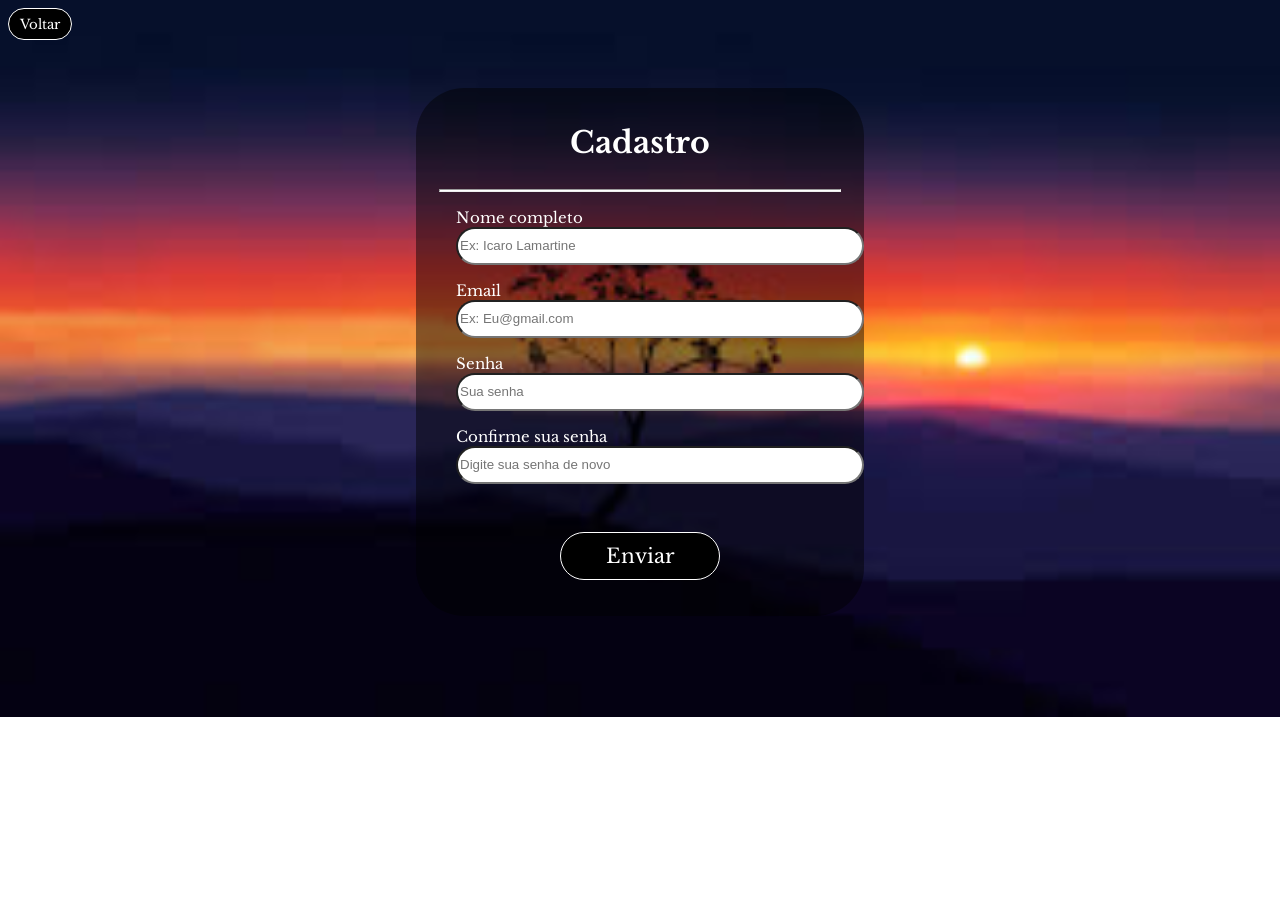
==== cadastro.html @ 9bbe4f5e "pagina de cadastro" ====
<!DOCTYPE html>
<html lang="pt-br">
<head>
    <meta charset="UTF-8">
    <meta name="viewport" content="width=device-width, initial-scale=1.0">
    <title>Cadastro do usuario</title>
    <link rel="stylesheet" href="cadastro.css">
</head>
<body>
    <header>
        <a href="index.html"><button>Voltar</button></a>
    </header>
    <main>
        <div class="blocoCadastro">
            <div class="conteudo">
                <div class="titulo">
                    <h1>Cadastro</h1>
                </div>
                <hr>
                <div class="input">
                    <label for="nome">Nome completo</label>
                    <input type="text" id="nome" placeholder="Ex: Icaro Lamartine">
                </div>
                <div class="input">
                    <label for="email">Email</label>
                    <input type="email" id="email" placeholder="Ex: Eu@gmail.com">
                </div>
                <div class="input">
                    <label for="senha">Senha</label>
                    <input type="passaword" id="senha" placeholder="Sua senha">
                </div>
                <div class="input">
                    <label for="senha">Confirme sua senha</label>
                    <input type="passaword" id="senha" placeholder="Digite sua senha de novo">
                </div>
                <div class="botao">
                    <a href="#"><button>Enviar</button></a>
                </div>
            </div>
        </div>
    </main>
</body>
</html>
---- cadastro.css ----
@import url('https://fonts.googleapis.com/css2?family=Inter:ital,opsz,wght@0,14..32,100..900;1,14..32,100..900&family=Libre+Baskerville:ital,wght@0,400..700;1,400..700&family=Roboto+Slab:wght@100..900&display=swap');

body{
    background-image: url([data-uri]);
    background-repeat: no-repeat;
    background-size: cover;
    font-family: 'libre baskerville', libre;
    font-size: 15px;
}

main, .titulo, .botao, .blocoCadastro{
    display: flex;
    justify-content: center;
}

main{
    margin-top: 3rem;
}

.titulo{
    margin-top: 1rem;
}

.blocoCadastro{
    background-color:rgba(0, 0, 0, 0.455); 
    width: 28rem;
    height: 33rem;
    border-radius: 3rem;
    color: white;
}

button{
    width: 4rem;
    height: 2rem;
    border-radius: 2rem;
    border: 1px solid white;
    background-color: black;
    color: white;
    font-family: 'libre baskerville', libre;
}

button:hover{
    background-color: orange;
    border: 1px solid black;
    color: black;
    cursor: pointer;
}

label{
    display: block;
}

.input{
    margin-top: 1rem;
    margin-left: 2.5rem;
}

input{
    width: 25rem;
    height: 2rem;
    border-radius: 2rem;
}

input:hover{
    background-color: antiquewhite;
}

hr{
    background-color: white;
    width: 25rem;
    height: 1px;
}

.botao button{
    height: 3rem;
    width: 10rem;
    border-radius: 12rem;
    border: 1px solid white;
    margin-top: 3rem;
    font-family: 'libre baskerville', libre;
    font-size: 20px;
}

.botao button:hover{
    border: 1px solid black;
    background-color: orange;
    color: black;
    cursor: pointer;
}
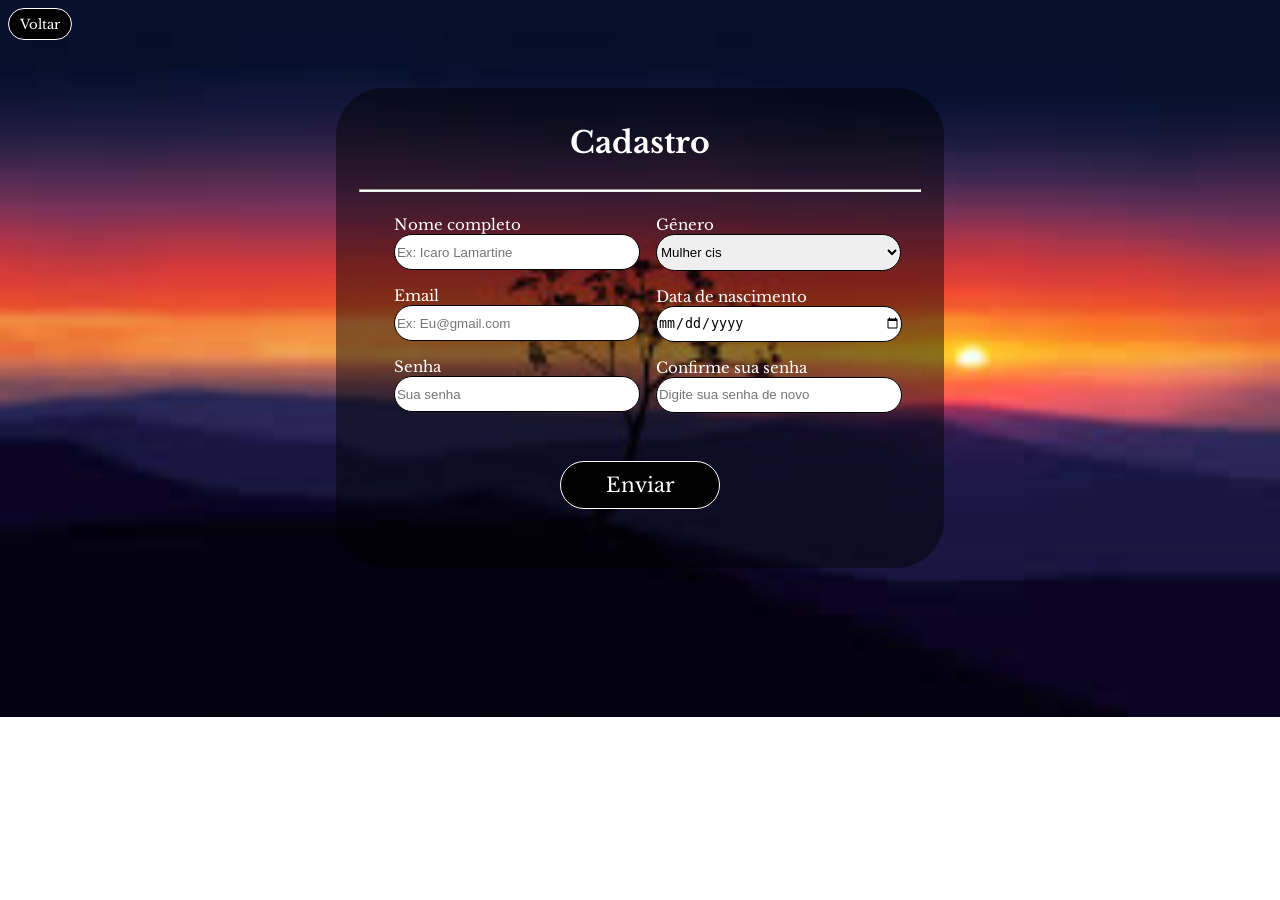
==== commit 6ebe86e9: "Adicionando novos inputs no cadastro" ====
--- a/cadastro.html
+++ b/cadastro.html
@@ -17,21 +17,42 @@
                     <h1>Cadastro</h1>
                 </div>
                 <hr>
-                <div class="input">
-                    <label for="nome">Nome completo</label>
-                    <input type="text" id="nome" placeholder="Ex: Icaro Lamartine">
-                </div>
-                <div class="input">
-                    <label for="email">Email</label>
-                    <input type="email" id="email" placeholder="Ex: Eu@gmail.com">
-                </div>
-                <div class="input">
-                    <label for="senha">Senha</label>
-                    <input type="passaword" id="senha" placeholder="Sua senha">
-                </div>
-                <div class="input">
-                    <label for="senha">Confirme sua senha</label>
-                    <input type="passaword" id="senha" placeholder="Digite sua senha de novo">
+                <div class="conjunto">
+                    <div class="primeiro">
+                        <div class="input">
+                            <label for="nome">Nome completo</label>
+                            <input type="text" id="nome" placeholder="Ex: Icaro Lamartine">
+                        </div>
+                        <div class="input">
+                            <label for="email">Email</label>
+                            <input type="email" id="email" placeholder="Ex: Eu@gmail.com">
+                        </div>
+                        <div class="input">
+                            <label for="senha">Senha</label>
+                            <input type="passaword" id="senha" placeholder="Sua senha">
+                        </div>
+                    </div>
+                    <div class="segundo">
+                        <div class="input">
+                            <label for="genero">Gênero</label>
+                            <select>
+                                <option value="">Mulher cis</option>
+                                <option value="">Homem cis</option>
+                                <option value="">Mulher trans</option>
+                                <option value="">Homem trans</option>
+                                <option value="">Não binario</option>
+                                <option value="">Outro</option>
+                            </select>
+                        </div>
+                        <div class="input">
+                            <label for="data">Data de nascimento</label>
+                            <input type="date" id="data">
+                        </div>
+                        <div class="input">
+                            <label for="senha">Confirme sua senha</label>
+                            <input type="passaword" id="senha" placeholder="Digite sua senha de novo">
+                        </div>
+                    </div>
                 </div>
                 <div class="botao">
                     <a href="#"><button>Enviar</button></a>
--- a/cadastro.css
+++ b/cadastro.css
@@ -8,7 +8,7 @@
     font-size: 15px;
 }
 
-main, .titulo, .botao, .blocoCadastro{
+main, .titulo, .botao, .blocoCadastro, .conjunto{
     display: flex;
     justify-content: center;
 }
@@ -23,8 +23,8 @@
 
 .blocoCadastro{
     background-color:rgba(0, 0, 0, 0.455); 
-    width: 28rem;
-    height: 33rem;
+    width: 38rem;
+    height: 30rem;
     border-radius: 3rem;
     color: white;
 }
@@ -52,22 +52,35 @@
 
 .input{
     margin-top: 1rem;
-    margin-left: 2.5rem;
+    margin-left: 1rem;
 }
 
 input{
-    width: 25rem;
+    width: 15rem;
     height: 2rem;
     border-radius: 2rem;
+    border: 1px solid black;
 }
 
-input:hover{
+select{
+    width: 15.3rem;
+    height: 2.3rem;
+    border-radius: 2rem;
+    border: 1px solid black;
+}
+
+#data{
+    width: 15.2rem;
+    height: 2.1rem;
+}
+
+input:hover, select:hover{
     background-color: antiquewhite;
 }
 
 hr{
     background-color: white;
-    width: 25rem;
+    width: 35rem;
     height: 1px;
 }
 
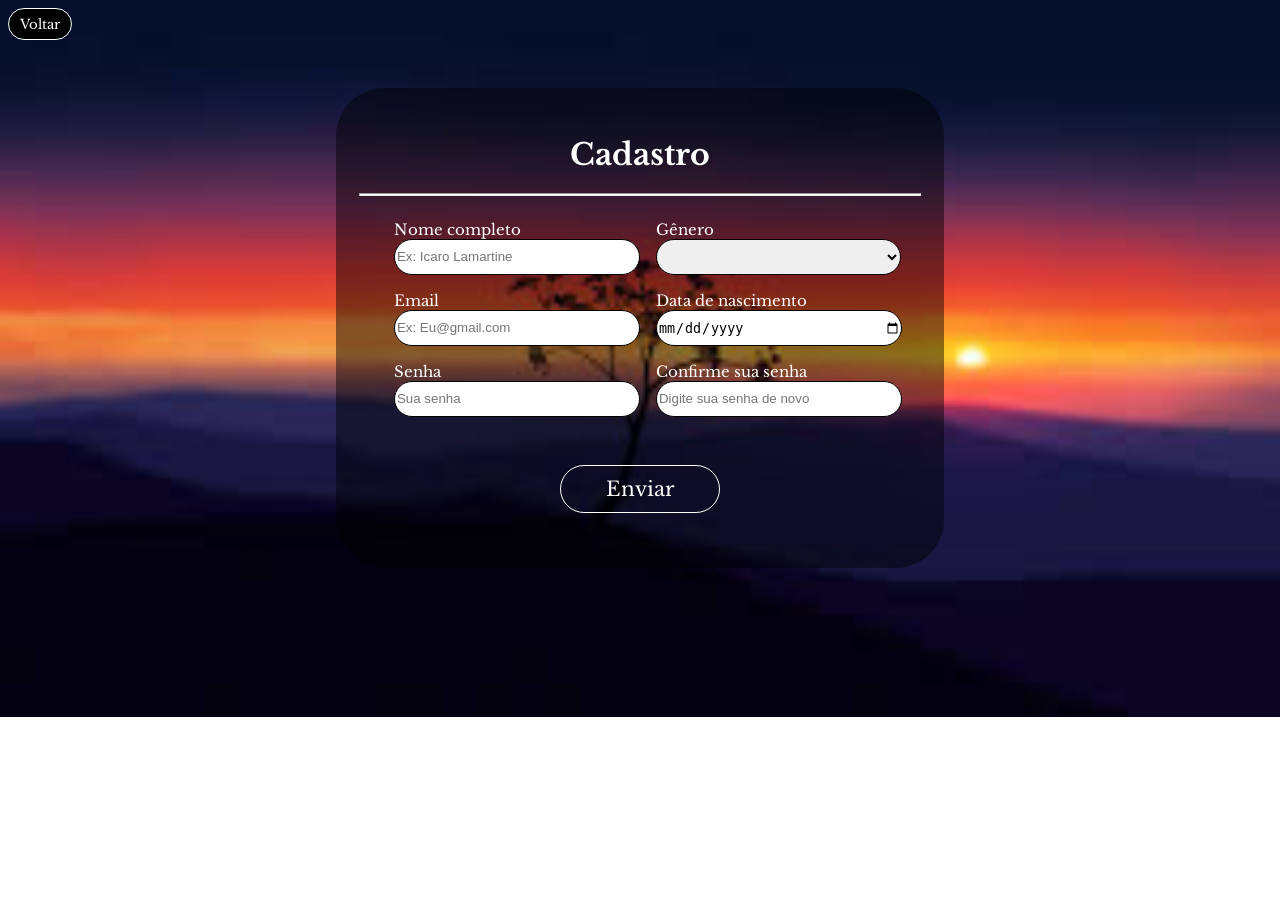
==== commit 8e247628: "funções js novas" ====
--- a/cadastro.html
+++ b/cadastro.html
@@ -4,61 +4,55 @@
     <meta charset="UTF-8">
     <meta name="viewport" content="width=device-width, initial-scale=1.0">
     <title>Cadastro do usuario</title>
+    <link rel="icon" href="img/sol.png" type="image/png">
     <link rel="stylesheet" href="cadastro.css">
 </head>
 <body>
     <header>
-        <a href="index.html"><button>Voltar</button></a>
+        <a href="index.html"><button type="button">Voltar</button></a>
     </header>
     <main>
-        <div class="blocoCadastro">
-            <div class="conteudo">
-                <div class="titulo">
-                    <h1>Cadastro</h1>
-                </div>
-                <hr>
-                <div class="conjunto">
-                    <div class="primeiro">
-                        <div class="input">
-                            <label for="nome">Nome completo</label>
-                            <input type="text" id="nome" placeholder="Ex: Icaro Lamartine">
-                        </div>
-                        <div class="input">
-                            <label for="email">Email</label>
-                            <input type="email" id="email" placeholder="Ex: Eu@gmail.com">
-                        </div>
-                        <div class="input">
-                            <label for="senha">Senha</label>
-                            <input type="passaword" id="senha" placeholder="Sua senha">
-                        </div>
+        <div id="container">
+            <h1>Cadastro</h1>
+            <hr>
+            <div id="aviso"></div>
+            <div class="conjunto">
+                <div class="primeiro">
+                    <div class="input">
+                        <label for="nome">Nome completo</label>
+                        <input type="text" id="nome" placeholder="Ex: Icaro Lamartine">
                     </div>
-                    <div class="segundo">
-                        <div class="input">
-                            <label for="genero">Gênero</label>
-                            <select>
-                                <option value="">Mulher cis</option>
-                                <option value="">Homem cis</option>
-                                <option value="">Mulher trans</option>
-                                <option value="">Homem trans</option>
-                                <option value="">Não binario</option>
-                                <option value="">Outro</option>
-                            </select>
-                        </div>
-                        <div class="input">
-                            <label for="data">Data de nascimento</label>
-                            <input type="date" id="data">
-                        </div>
-                        <div class="input">
-                            <label for="senha">Confirme sua senha</label>
-                            <input type="passaword" id="senha" placeholder="Digite sua senha de novo">
-                        </div>
+                    <div class="input">
+                        <label for="email">Email</label>
+                        <input type="email" id="email" placeholder="Ex: Eu@gmail.com">
+                   </div>
+                    <div class="input">
+                        <label for="senha">Senha</label>
+                        <input type="password" id="senha" placeholder="Sua senha">
                     </div>
                 </div>
-                <div class="botao">
-                    <a href="#"><button>Enviar</button></a>
+                <div class="segundo">
+                    <div class="input">
+                        <label for="genero">Gênero</label>
+                        <select id="genero">
+                            <option value="" hidden disabled selected></option>
+                        </select>
+                    </div>
+                    <div class="input">
+                        <label for="data">Data de nascimento</label>
+                        <input type="date" id="data">
+                    </div>
+                    <div class="input">
+                        <label for="senhaConf">Confirme sua senha</label>
+                        <input type="password" id="confirmeSenha" placeholder="Digite sua senha de novo">
+                    </div>
                 </div>
+            </div>
+            <div class="botao">
+                <button type="button" onclick="avisar()">Enviar</button>
             </div>
         </div>
     </main>
+    <script src="confirmacaoDeDados.js"></script>
 </body>
 </html>
--- a/cadastro.css
+++ b/cadastro.css
@@ -1,14 +1,14 @@
 @import url('https://fonts.googleapis.com/css2?family=Inter:ital,opsz,wght@0,14..32,100..900;1,14..32,100..900&family=Libre+Baskerville:ital,wght@0,400..700;1,400..700&family=Roboto+Slab:wght@100..900&display=swap');
 
 body{
-    background-image: url([data-uri]);
+    background-image: url(img/porDoSol.jpg);
     background-repeat: no-repeat;
     background-size: cover;
     font-family: 'libre baskerville', libre;
     font-size: 15px;
 }
 
-main, .titulo, .botao, .blocoCadastro, .conjunto{
+main, h1, .botao, .blocoCadastro, .conjunto, #aviso, .avisoConclusao p, .botaoDeAviso{
     display: flex;
     justify-content: center;
 }
@@ -17,33 +17,16 @@
     margin-top: 3rem;
 }
 
-.titulo{
-    margin-top: 1rem;
+h1{
+    margin-top: 3rem;
 }
 
-.blocoCadastro{
+#container{
     background-color:rgba(0, 0, 0, 0.455); 
     width: 38rem;
     height: 30rem;
     border-radius: 3rem;
     color: white;
-}
-
-button{
-    width: 4rem;
-    height: 2rem;
-    border-radius: 2rem;
-    border: 1px solid white;
-    background-color: black;
-    color: white;
-    font-family: 'libre baskerville', libre;
-}
-
-button:hover{
-    background-color: orange;
-    border: 1px solid black;
-    color: black;
-    cursor: pointer;
 }
 
 label{
@@ -84,6 +67,16 @@
     height: 1px;
 }
 
+header button{
+    width: 4rem;
+    height: 2rem;
+    border-radius: 2rem;
+    border: 1px solid white;
+    background-color: black;
+    color: white;
+    font-family: 'libre baskerville', libre;
+}
+
 .botao button{
     height: 3rem;
     width: 10rem;
@@ -92,11 +85,47 @@
     margin-top: 3rem;
     font-family: 'libre baskerville', libre;
     font-size: 20px;
+    background-color: transparent;
+    color: white;
 }
 
-.botao button:hover{
+#aviso p{
+    background-color: rgba(255, 0, 0, 0.242);
+    border-radius: 1rem;
+    border: 1px solid red;
+    width: 13rem;
+    height: 1rem;
+    padding: 2rem;
+}
+
+.erro{
+    background-color: rgb(161, 2, 2);
+    border: 1px solid red;
+}
+
+.erro:hover{
+    background-color: black;
+}
+
+.erro::placeholder, .erro{
+    color: white;
+}
+
+.avisoConclusao button{
+    height: 3rem;
+    width: 10rem;
+    border-radius: 12rem;
+    border: 1px solid white;
+    margin-top: 3rem;
+    font-family: 'libre baskerville', libre;
+    font-size: 20px;
+    background-color: transparent;
+    color: white;
+}
+
+button:hover{
+    background-color: orange;
     border: 1px solid black;
-    background-color: orange;
     color: black;
     cursor: pointer;
 }
